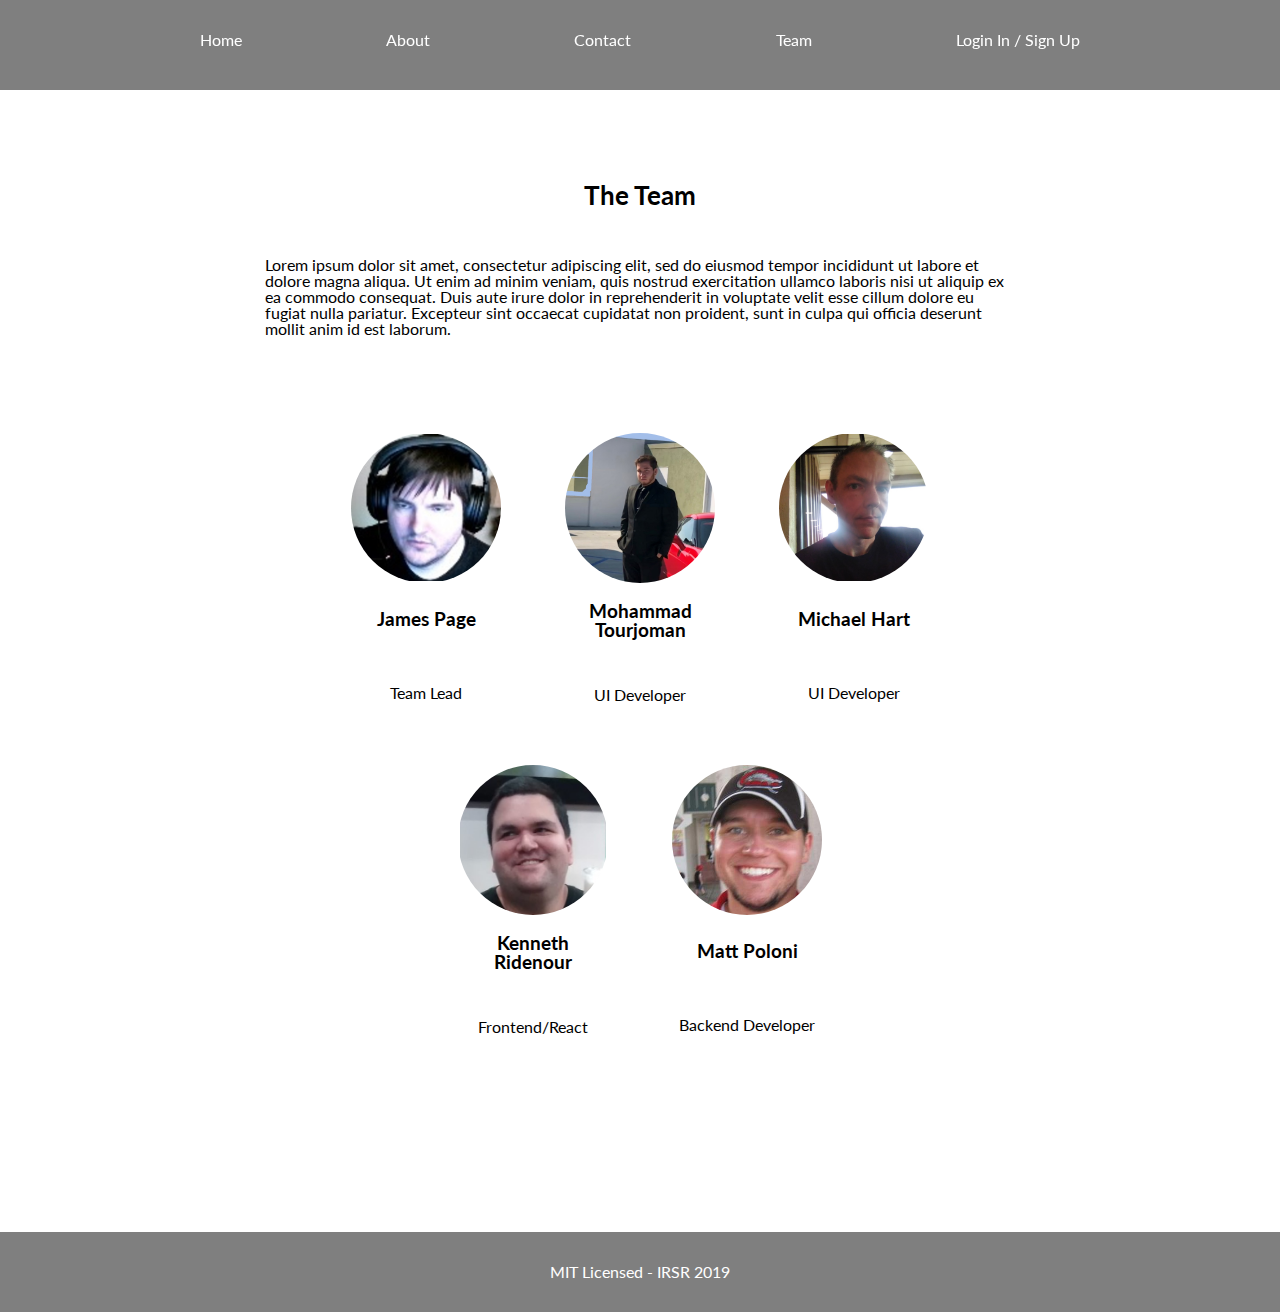
==== team.html @ bfabfca1 "Added Teams page/Polished styling" ====
<!DOCTYPE html>
<head>
  <link rel="Stylesheet" type="text/css" href="./css/index.css" />
  <link
    href="https://fonts.googleapis.com/css?family=Lato&display=swap"
    rel="stylesheet"
  />
  <script src="./js/team.js" async></script>
  <script src="./js/nav.js" async></script>
</head>
<body>
  <div class="nav-underlay">
    <a href="##" class="nav-close-btn">X</a>
  </div>
  <nav>
    <a href="##" class="hamburger-button"><img src="./img/burger.png"/></a>
    <a href="index.html">Home</a>
    <a href="index.html#about">About</a>
    <a href="index.html#contact">Contact</a>
    <a href="#">Team</a>
    <a href="https://irsr-frontend.netlify.com/">Login In / Sign Up</a>
  </nav>
  <section id="team">
    <div>
      <div class="article">
        <h2>The Team</h2>
        <p>
          Lorem ipsum dolor sit amet, consectetur adipiscing elit, sed do
          eiusmod tempor incididunt ut labore et dolore magna aliqua. Ut enim ad
          minim veniam, quis nostrud exercitation ullamco laboris nisi ut
          aliquip ex ea commodo consequat. Duis aute irure dolor in
          reprehenderit in voluptate velit esse cillum dolore eu fugiat nulla
          pariatur. Excepteur sint occaecat cupidatat non proident, sunt in
          culpa qui officia deserunt mollit anim id est laborum.
        </p>
      </div>
    </div>
    <div class="team-members">
    </div>
  </section>
  <footer><p>MIT Licensed - IRSR 2019</p></footer>
</body>
---- css/index.css ----
/* http://meyerweb.com/eric/tools/css/reset/ 
   v2.0 | 20110126
   License: none (public domain)
*/
html,
body,
div,
span,
applet,
object,
iframe,
h1,
h2,
h3,
h4,
h5,
h6,
p,
blockquote,
pre,
a,
abbr,
acronym,
address,
big,
cite,
code,
del,
dfn,
em,
img,
ins,
kbd,
q,
s,
samp,
small,
strike,
strong,
sub,
sup,
tt,
var,
b,
u,
i,
center,
dl,
dt,
dd,
ol,
ul,
li,
fieldset,
form,
label,
legend,
table,
caption,
tbody,
tfoot,
thead,
tr,
th,
td,
article,
aside,
canvas,
details,
embed,
figure,
figcaption,
footer,
header,
hgroup,
menu,
nav,
output,
ruby,
section,
summary,
time,
mark,
audio,
video {
  margin: 0;
  padding: 0;
  border: 0;
  font-size: 100%;
  font: inherit;
  vertical-align: baseline;
}
/* HTML5 display-role reset for older browsers */
article,
aside,
details,
figcaption,
figure,
footer,
header,
hgroup,
menu,
nav,
section {
  display: block;
}
body {
  line-height: 1;
}
ol,
ul {
  list-style: none;
}
blockquote,
q {
  quotes: none;
}
blockquote:before,
blockquote:after,
q:before,
q:after {
  content: '';
  content: none;
}
table {
  border-collapse: collapse;
  border-spacing: 0;
}
h1 {
  margin: 1rem 0;
  font-size: 2rem;
}
h2 {
  margin: 1rem 0;
  font-size: 1.6rem;
  font-weight: bold;
}
h3 {
  margin: 1rem 0;
  font-size: 1.2rem;
  font-weight: bold;
}
p {
  margin: 2rem 0;
}
.hidden {
  display: none!important;
}
.visible {
  display: block!important;
}
.button {
  display: flex;
  align-items: center;
  justify-content: center;
  text-decoration: none;
  color: dodgerblue;
  font-weight: bold;
  border: 1px solid black;
  min-height: 40px;
  height: 16%;
  width: 48%;
  border-radius: 3px;
  transition: color 0.5s;
  transition: background-color 0.5s;
}
.button:hover {
  background-color: dodgerblue;
  color: white;
}
@media (max-width: 720px) {
  .expandedNavUnderlay {
    height: 100vh!important;
  }
  .expandedNavUnderlay .nav-close-btn {
    display: block!important;
  }
}
@media (max-width: 720px) {
  .expandedNav {
    height: 60%;
    margin: 20% 0;
  }
  .expandedNav .hamburger-button {
    display: none!important;
  }
  .expandedNav a {
    display: flex;
  }
}
#team {
  margin: 18vh 0;
  width: 100%;
  display: flex;
  flex-direction: column;
  justify-content: center;
  align-items: center;
  transition: width 1s;
  transition: margin 1s;
}
#team div {
  width: 100%;
  margin: 1rem 2rem;
  display: flex;
  flex-direction: column;
  align-items: center;
}
#team .team-members {
  width: 70%;
  display: flex;
  flex-flow: row wrap;
  justify-content: center;
}
#team .team-members .team-member {
  text-align: center;
  width: 150px;
  height: 300px;
  justify-content: space-between;
}
#team .team-members .team-member .member-img {
  display: block;
  object-fit: contain;
  margin: 0 auto;
}
#team .team-members .team-member .member-img img {
  object-fit: contain;
  border-radius: 50%;
  width: 150px;
  height: 150px;
}
@media (max-width: 1300px) {
  #team {
    width: 95%;
    margin: 15vh 0;
    transition: width 1s;
    transition: margin 1s;
  }
}
@media (max-width: 720px) {
  #team {
    width: 90%;
    margin: 10vh 0;
    transition: width 1s;
    transition: margin 1s;
  }
}
body {
  width: 100%;
  margin: 0 auto;
  display: flex;
  flex-direction: column;
  align-items: center;
}
.nav-underlay {
  z-index: 2;
  width: 100%;
  position: fixed;
  height: 5.6rem;
  background-color: rgba(0, 0, 0, 0.5);
  display: flex;
  justify-content: flex-end;
  transition: height 0.4s;
  transition: background-color 1s;
}
.nav-underlay .nav-close-btn {
  font-family: "Lato", sans-serif;
  font-weight: bold;
  font-size: 56px;
  text-decoration: none;
  margin: 40px 64px;
  color: white;
  display: none;
}
@media (max-width: 720px) {
  .nav-underlay {
    background-color: rgba(0, 0, 0, 0.8);
    height: 80px;
    transition: height 0.4s;
    transition: background-color 1s;
  }
}
nav {
  z-index: 2;
  margin: 2rem;
  width: 45%;
  position: fixed;
  display: flex;
  justify-content: space-around;
  transition: width 0.5s;
}
nav a {
  text-decoration: none;
  font-family: "Lato", sans-serif;
  color: white;
  transition: color 0.6s;
  height: 2rem;
}
nav a img {
  height: 2rem;
}
nav a:hover {
  color: dodgerblue;
}
nav .hamburger-button {
  display: none!important;
}
@media (max-width: 1300px) {
  nav {
    width: 80%;
    transition: width 0.5s;
  }
}
@media (max-width: 720px) {
  nav {
    flex-direction: column;
    align-items: center;
    width: 100%;
    margin: 0 auto;
    transition: margin 0.5s;
    transition: height 0.5s;
  }
  nav .hamburger-button {
    display: block!important;
  }
  nav a {
    margin: 1.4rem auto;
    display: none;
  }
  nav a:first-of-type {
    display: block;
  }
}
.top-section {
  height: 100vh;
  overflow: hidden;
  display: flex;
  flex-direction: column;
  align-items: center;
  justify-content: center;
}
.top-section .top-bg-img-container {
  display: block;
}
.top-section .top-bg-img-container .top-bg-img {
  object-fit: cover;
  width: 100%;
  height: 100vh;
  overflow: hidden;
  z-index: -2;
}
.top-section .top-bg-overlay {
  background-color: rgba(0, 0, 0, 0.5);
  position: absolute;
  width: 100%;
  height: 100%;
  overflow: hidden;
}
.top-section .heading {
  display: flex;
  flex-direction: column;
  align-items: center;
  justify-content: center;
  z-index: 1;
  position: absolute;
  width: 50%;
  max-width: 500px;
  height: 280px;
  border-radius: 2px;
  background-color: white;
  box-shadow: 0 0 10px black;
  font-family: "Lato", sans-serif;
  text-align: center;
}
@media (max-width: 1300px) {
  .top-section .heading {
    width: 60%;
  }
}
@media (max-width: 720px) {
  .top-section .heading {
    width: 80%;
  }
}
.top-section .heading .subhead {
  margin: 30px 20px;
}
.top-section .heading a {
  display: flex;
  align-items: center;
  justify-content: center;
  text-decoration: none;
  color: dodgerblue;
  font-weight: bold;
  border: 1px solid black;
  min-height: 40px;
  height: 16%;
  width: 48%;
  border-radius: 3px;
  transition: color 0.5s;
  transition: background-color 0.5s;
}
.top-section .heading a:hover {
  background-color: dodgerblue;
  color: white;
}
#contact div .article {
  width: 90%;
  max-width: 750px;
}
#contact div .article .form {
  display: flex;
  flex-direction: column;
  width: 100%;
}
#contact div .article .form .button {
  width: 24%;
}
#contact div .article .form .form-row {
  width: 100%;
  height: 32px;
  margin: 10px 0;
  display: flex;
  flex-direction: row;
  justify-content: space-between;
}
#contact div .article .form .form-row .field {
  width: 49%;
  display: flex;
  flex-direction: row;
}
#contact div .article .form .form-row .field label {
  width: 40%;
  align-self: center;
}
#contact div .article .form .form-row .field input,
#contact div .article .form .form-row .field textarea {
  font-family: "Lato", sans-serif;
  width: 59%;
  background-color: #ececec;
  color: grey;
  padding: 5px;
  border: 0px;
}
#contact div .article .form .form-row .field .message {
  height: 80px;
  resize: vertical;
  min-height: 40px;
  max-height: 120px;
}
#contact div .article .form .form-row:last-of-type {
  height: 100px;
}
#contact div .article .form .form-row:last-of-type a {
  align-self: flex-end;
}
section {
  display: flex;
  flex-direction: row;
  font-family: "Lato", sans-serif;
  align-items: center;
}
@media (max-width: 1300px) {
  section {
    flex-direction: column;
  }
}
section div {
  width: 50%;
}
@media (max-width: 1300px) {
  section div {
    width: 100%;
  }
}
section div .article {
  margin: auto;
  width: 70%;
  max-width: 750px;
}
@media (max-width: 1300px) {
  section div .article {
    width: 90%;
    margin: 4rem auto;
  }
}
section .section-img {
  display: block;
}
section .section-img img {
  position: relative;
  width: 100%;
  height: 100%;
}
section #top-contact-img {
  display: block!important;
}
@media (max-width: 1300px) {
  section #top-contact-img {
    display: none!important;
  }
}
section #bottom-contact-img {
  display: none!important;
}
@media (max-width: 1300px) {
  section #bottom-contact-img {
    display: block!important;
  }
}
footer {
  background-color: rgba(0, 0, 0, 0.5);
  width: 100%;
  text-align: center;
  font-family: "Lato", sans-serif;
  color: white;
  height: 80px;
}
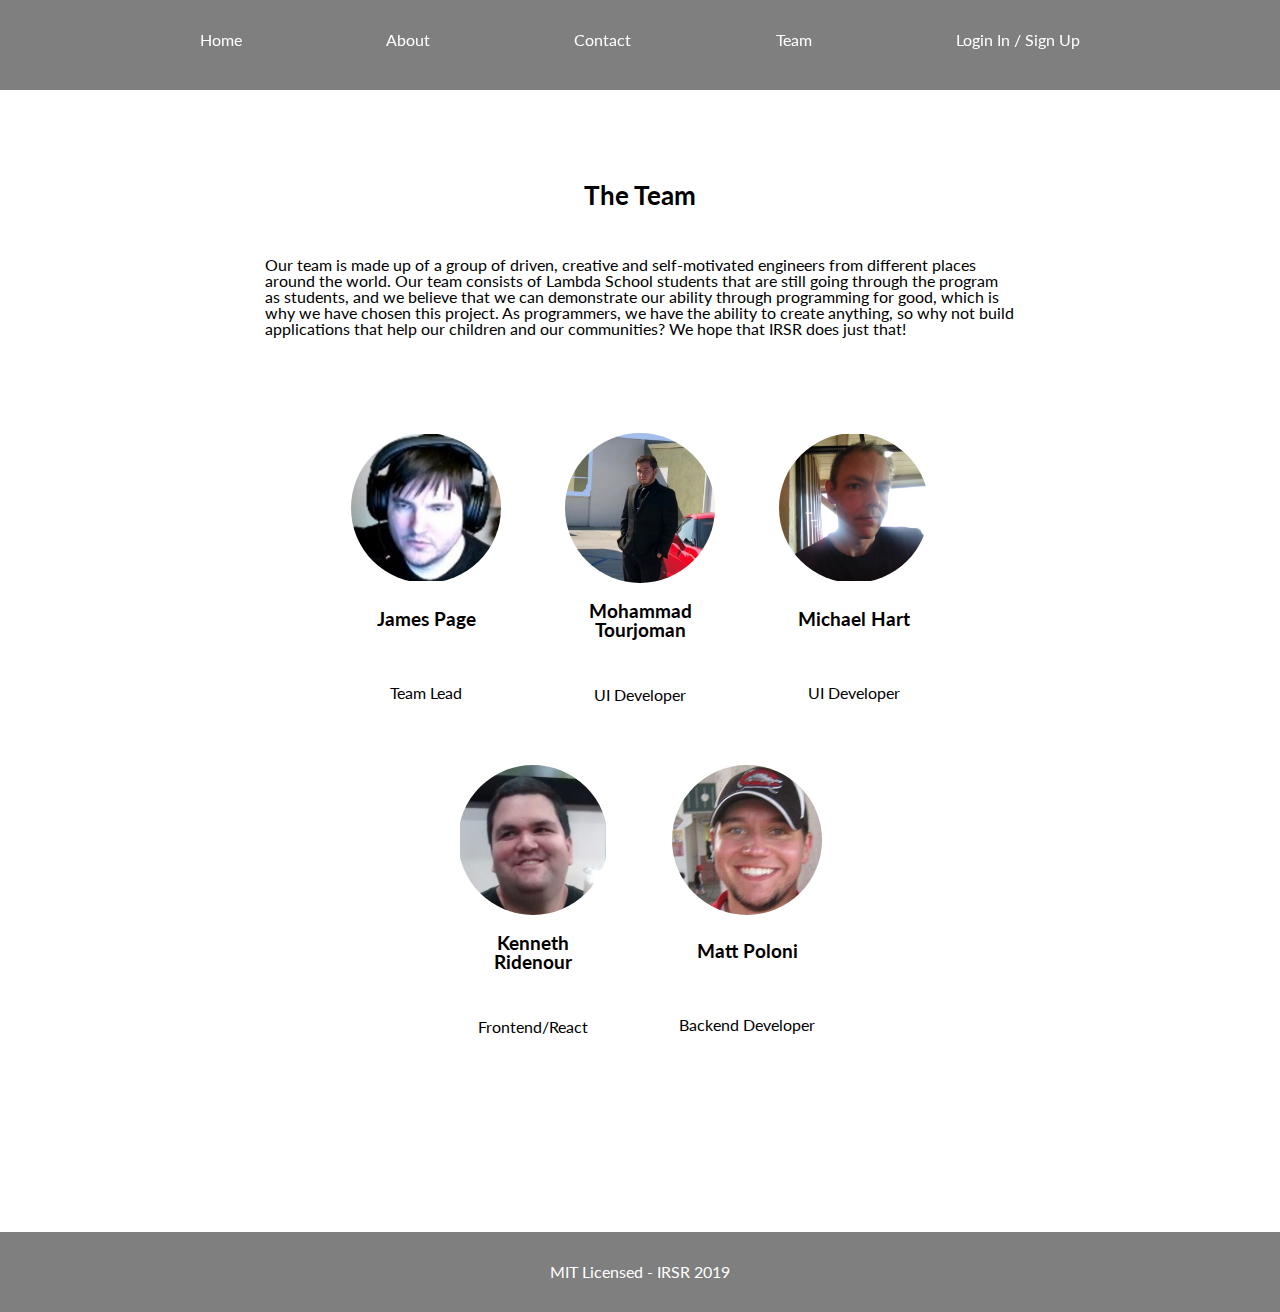
==== commit 0df74c6b: "Replaced all placeholder text" ====
--- a/team.html
+++ b/team.html
@@ -25,13 +25,14 @@
       <div class="article">
         <h2>The Team</h2>
         <p>
-          Lorem ipsum dolor sit amet, consectetur adipiscing elit, sed do
-          eiusmod tempor incididunt ut labore et dolore magna aliqua. Ut enim ad
-          minim veniam, quis nostrud exercitation ullamco laboris nisi ut
-          aliquip ex ea commodo consequat. Duis aute irure dolor in
-          reprehenderit in voluptate velit esse cillum dolore eu fugiat nulla
-          pariatur. Excepteur sint occaecat cupidatat non proident, sunt in
-          culpa qui officia deserunt mollit anim id est laborum.
+            Our team is made up of a group of driven, creative and self-motivated
+            engineers from different places around the world. Our team consists of
+            Lambda School students that are still going through the program as
+            students, and we believe that we can demonstrate our ability through
+            programming for good, which is why we have chosen this project. As
+            programmers, we have the ability to create anything, so why not build
+            applications that help our children and our communities? We hope that
+            IRSR does just that!
         </p>
       </div>
     </div>
--- a/css/index.css
+++ b/css/index.css
@@ -171,6 +171,7 @@
 @media (max-width: 720px) {
   .expandedNavUnderlay {
     height: 100vh!important;
+    transition: height 0.4s;
   }
   .expandedNavUnderlay .nav-close-btn {
     display: block!important;
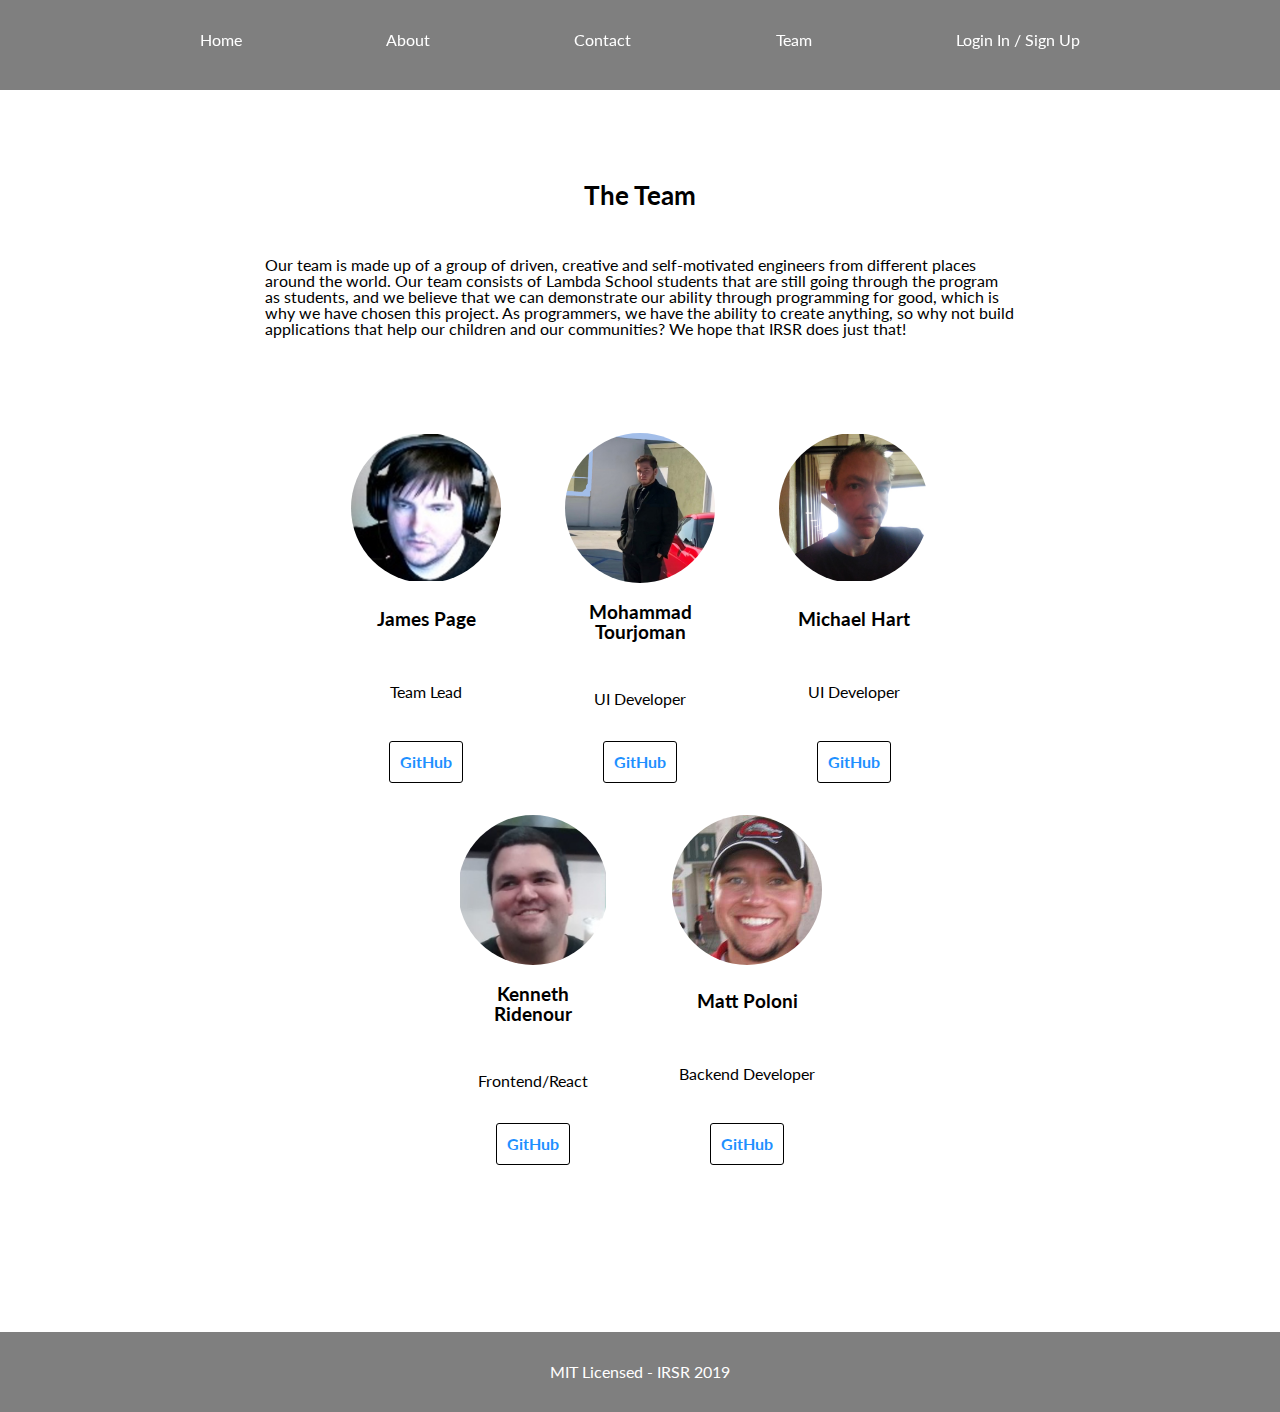
==== commit 967ac286: "Added responsive metatag" ====
--- a/team.html
+++ b/team.html
@@ -1,5 +1,6 @@
 <!DOCTYPE html>
 <head>
+  <meta name="viewport" content="width=device-width, initial-scale=1" />
   <link rel="Stylesheet" type="text/css" href="./css/index.css" />
   <link
     href="https://fonts.googleapis.com/css?family=Lato&display=swap"
@@ -25,19 +26,18 @@
       <div class="article">
         <h2>The Team</h2>
         <p>
-            Our team is made up of a group of driven, creative and self-motivated
-            engineers from different places around the world. Our team consists of
-            Lambda School students that are still going through the program as
-            students, and we believe that we can demonstrate our ability through
-            programming for good, which is why we have chosen this project. As
-            programmers, we have the ability to create anything, so why not build
-            applications that help our children and our communities? We hope that
-            IRSR does just that!
+          Our team is made up of a group of driven, creative and self-motivated
+          engineers from different places around the world. Our team consists of
+          Lambda School students that are still going through the program as
+          students, and we believe that we can demonstrate our ability through
+          programming for good, which is why we have chosen this project. As
+          programmers, we have the ability to create anything, so why not build
+          applications that help our children and our communities? We hope that
+          IRSR does just that!
         </p>
       </div>
     </div>
-    <div class="team-members">
-    </div>
+    <div class="team-members"></div>
   </section>
   <footer><p>MIT Licensed - IRSR 2019</p></footer>
 </body>
--- a/css/index.css
+++ b/css/index.css
@@ -215,7 +215,7 @@
 #team .team-members .team-member {
   text-align: center;
   width: 150px;
-  height: 300px;
+  height: 350px;
   justify-content: space-between;
 }
 #team .team-members .team-member .member-img {
@@ -228,6 +228,9 @@
   border-radius: 50%;
   width: 150px;
   height: 150px;
+}
+#team .team-members .team-member a {
+  height: 30px;
 }
 @media (max-width: 1300px) {
   #team {
@@ -366,11 +369,20 @@
   width: 50%;
   max-width: 500px;
   height: 280px;
+  padding: 25px;
   border-radius: 2px;
-  background-color: white;
+  background-color: rgba(255, 255, 255, 0.95);
   box-shadow: 0 0 10px black;
   font-family: "Lato", sans-serif;
   text-align: center;
+  transition: width 0.6s, height 0.6s, background-color 0.6s;
+}
+.top-section .heading:hover {
+  transition: width 0.5s, height 0.5s, background-color 0.5s;
+  transition-delay: 1.5s;
+  width: 80%;
+  height: 300px;
+  background-color: #ffffff;
 }
 @media (max-width: 1300px) {
   .top-section .heading {
